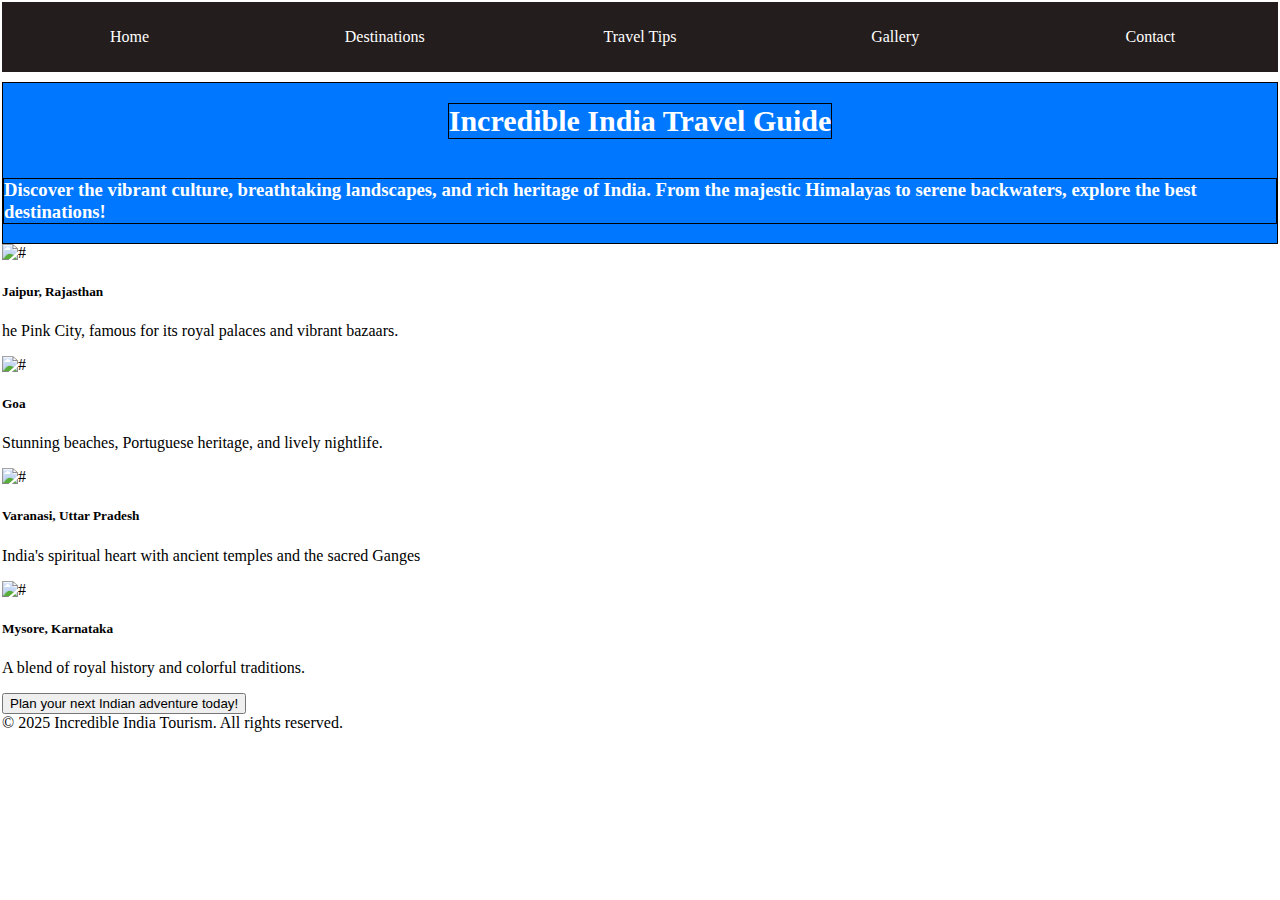
==== index.html @ 949019f3 "Add .html and .css file" ====
<!DOCTYPE html>
<html lang="en">
<head>
    <meta charset="UTF-8">
    <meta name="viewport" content="width=device-width, initial-scale=1.0">
    <title>Travel Guide</title>
    <link rel="stylesheet" href="style.css">
</head>
<body>
    
    <header>
     
            <div class="btn"><a href="#">Home</a></div>
            <div class="btn"><a href="#">Destinations</a></div>
            <div class="btn"><a href="#">Travel Tips</a></div>
            <div class="btn"><a href="#">Gallery</a></div>
            <div class="btn"><a href="#">Contact</a></div>
       
    </header>

    
    <section id="s1">
        <h1 id="heading">Incredible India Travel Guide</h1>
        <h3 id="welcome">Discover the vibrant culture, breathtaking landscapes, and rich heritage of India. From the majestic Himalayas to serene backwaters, explore the best destinations!</h3>
    </section>

    <section id="s2">
        <div class="s2-d1">
            <div class="img">
                <img src="#" alt="#">
                <h5 class="title">Jaipur, Rajasthan</h5>
            </div>
            <p class="para">he Pink City, famous for its royal palaces and vibrant bazaars.</p>
        </div>

        <div class="s2-d2">
            <div class="img">
                <img src="#" alt="#">
                <h5 class="title">Goa</h5>
            </div>
            <p class="para">Stunning beaches, Portuguese heritage, and lively nightlife.</p>
        </div>

        <div class="s2-d3">
            <div class="img">
                <img src="#" alt="#">
                <h5 class="title">Varanasi, Uttar Pradesh</h5>
            </div>
            <p class="para">India's spiritual heart with ancient temples and the sacred Ganges</p>
        </div>
        <div class="s2-d4">
            <div class="img">
                <img src="#" alt="#">
                <h5 class="title">Mysore, Karnataka</h5>
            </div>
            <p class="para">A blend of royal history and colorful traditions.</p>
        </div>

    </section>

    <div class="button"><button>Plan your next Indian adventure today!</button></div>
    
    <footer>
        &copy; 2025 Incredible India Tourism. All rights reserved.
      </footer>
</body>
</html>
---- style.css ----
body{
    margin: 2px;
}

header{
    background-color: rgb(36, 29, 29);
    height: 70px;
    display: flex;
    justify-content: space-around;
    align-items: center;

}

.btn{
    display: flex;
    justify-content: center;
    align-items: center;
    height: 35px;
    width: 90px;
    border-radius: 6px;
}

.btn a {
    text-decoration: none;
    color: white;
}

#s1{
    border: 1px solid black;
    display: flex;
    margin-top: 10px;
    flex-direction: column;
    justify-content: center;
    align-items: center;
    background-color: #0077ff;
}

#heading {
    color: white;
    font-size: 30px;
    border: 1px solid black;
}
#welcome { 
    color: white;
    border: 1px solid black;
}
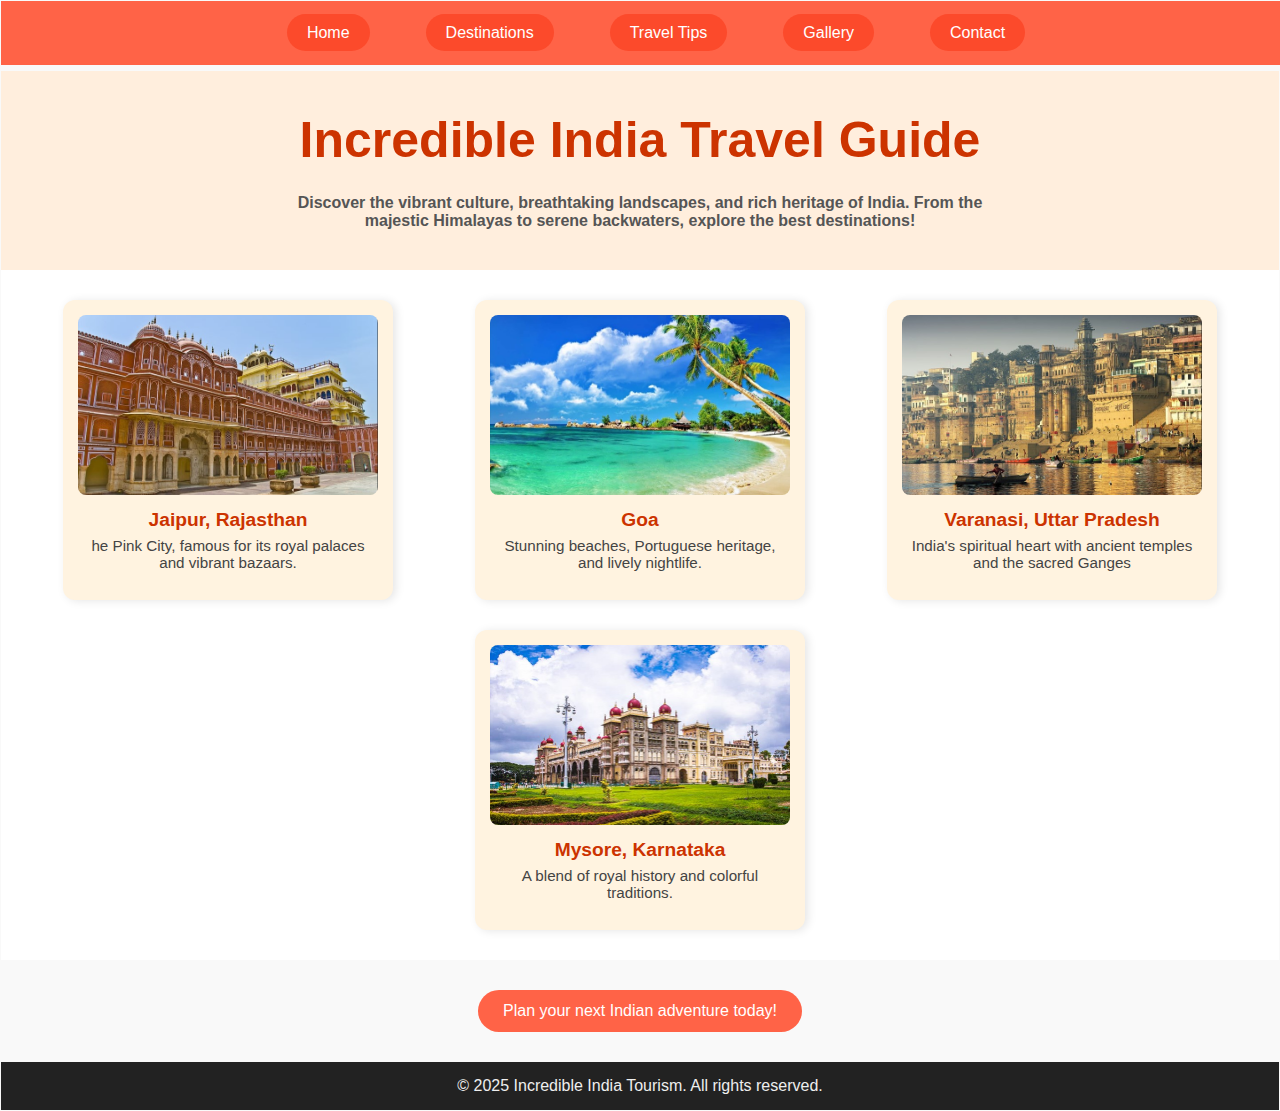
==== commit 3981050f: "Add new Folder and Update Files" ====
--- a/index.html
+++ b/index.html
@@ -9,13 +9,13 @@
 <body>
     
     <header>
-     
+        
             <div class="btn"><a href="#">Home</a></div>
             <div class="btn"><a href="#">Destinations</a></div>
             <div class="btn"><a href="#">Travel Tips</a></div>
             <div class="btn"><a href="#">Gallery</a></div>
             <div class="btn"><a href="#">Contact</a></div>
-       
+                   
     </header>
 
     
@@ -25,32 +25,32 @@
     </section>
 
     <section id="s2">
-        <div class="s2-d1">
+        <div class="place">
             <div class="img">
-                <img src="#" alt="#">
+                <img src="images/jaipur-e.jpg" alt="Jaipur, Rajasthan">
                 <h5 class="title">Jaipur, Rajasthan</h5>
             </div>
             <p class="para">he Pink City, famous for its royal palaces and vibrant bazaars.</p>
         </div>
 
-        <div class="s2-d2">
+        <div class="place">
             <div class="img">
-                <img src="#" alt="#">
+                <img src="images/goa-e.jpg" alt="Goa">
                 <h5 class="title">Goa</h5>
             </div>
             <p class="para">Stunning beaches, Portuguese heritage, and lively nightlife.</p>
         </div>
 
-        <div class="s2-d3">
+        <div class="place">
             <div class="img">
-                <img src="#" alt="#">
+                <img src="images/varanasi-e.jpg" alt="Varanasi">
                 <h5 class="title">Varanasi, Uttar Pradesh</h5>
             </div>
             <p class="para">India's spiritual heart with ancient temples and the sacred Ganges</p>
         </div>
-        <div class="s2-d4">
+        <div class="place">
             <div class="img">
-                <img src="#" alt="#">
+                <img src="images/mysore-e.jpg" alt="Mysore">
                 <h5 class="title">Mysore, Karnataka</h5>
             </div>
             <p class="para">A blend of royal history and colorful traditions.</p>
--- a/style.css
+++ b/style.css
@@ -1,46 +1,131 @@
-body{
-    margin: 2px;
+
+* {
+    margin: 0;
+    font-family: sans-serif;
 }
 
-header{
-    background-color: rgb(36, 29, 29);
-    height: 70px;
+body {
+    background-color: #f9f9f9;
+    color: #333;
+    padding: 1px;
+}
+
+/* Navbar */
+header {
+    width: 100%;
     display: flex;
-    justify-content: space-around;
-    align-items: center;
+    justify-content: center;
+    gap: 40px;
+    flex-wrap: wrap;
+    background-color: #ff6347;
+    padding: 15px;
+    position: fixed
 
 }
 
-.btn{
-    display: flex;
-    justify-content: center;
-    align-items: center;
-    height: 35px;
-    width: 90px;
-    border-radius: 6px;
+.btn {
+    margin: 8px;
 }
 
 .btn a {
     text-decoration: none;
     color: white;
+    background-color: #fc4a2b;
+    padding: 10px 20px;
+    border-radius: 20px;
 }
 
-#s1{
-    border: 1px solid black;
-    display: flex;
-    margin-top: 10px;
-    flex-direction: column;
-    justify-content: center;
-    align-items: center;
-    background-color: #0077ff;
+.btn a:hover{
+    background-color: #e03e2d;
+}
+
+/* Hero Section */
+#s1 {
+    margin-top: 70px;
+    text-align: center;
+    padding: 40px 20px;
+    background-color: #ffeedd;
 }
 
 #heading {
+    font-size: 50px;
+    margin-bottom: 25px;
+    color: #cc3300;
+
+}
+
+#welcome {
+    font-size: 1rem;
+    max-width: 700px;
+    margin: auto;
+    color: #555;
+}
+
+/* Destinations Section */
+#s2 {
+   
+    display: flex;
+    flex-wrap: wrap;
+    justify-content: space-evenly;
+    padding: 30px 10px;
+    gap: 30px;
+    background-color: #ffffff;
+}
+
+.place{
+    background-color: #fff3e0;
+    height: 270px;
+    width: 300px;
+    padding: 15px;
+    border-radius: 12px;
+    box-shadow: 3px 1px 10px rgba(0, 0, 0, 0.1);
+    text-align: center;
+    transition: transform 0.3s ease, box-shadow 0.3s ease;
+}
+
+.place:hover{
+    transform: scale(1.08);
+    box-shadow: 0 6px 16px rgba(0,0,0,0.2);
+}
+
+.img img {
+    width: 100%;
+    height: 180px;
+    object-fit: cover;
+    border-radius: 8px;
+    margin-bottom: 10px;
+}
+
+.title {
+    font-size: 1.2rem;
+    color: #cc3300;
+    margin-bottom: 6px;
+}
+
+.para {
+    font-size: 0.95rem;
+    color: #444;
+}
+
+/* Button Section */
+.button {
+    text-align: center;
+    margin: 30px 0;
+}
+
+.button button {
+    background-color: #ff6347;
     color: white;
-    font-size: 30px;
-    border: 1px solid black;
+    padding: 12px 25px;
+    border: none;
+    border-radius: 25px;
+    font-size: 1rem;
 }
-#welcome { 
-    color: white;
-    border: 1px solid black;
-}+
+/* Footer */
+footer {
+    background-color: #222;
+    color: #eee;
+    text-align: center;
+    padding: 15px;
+}
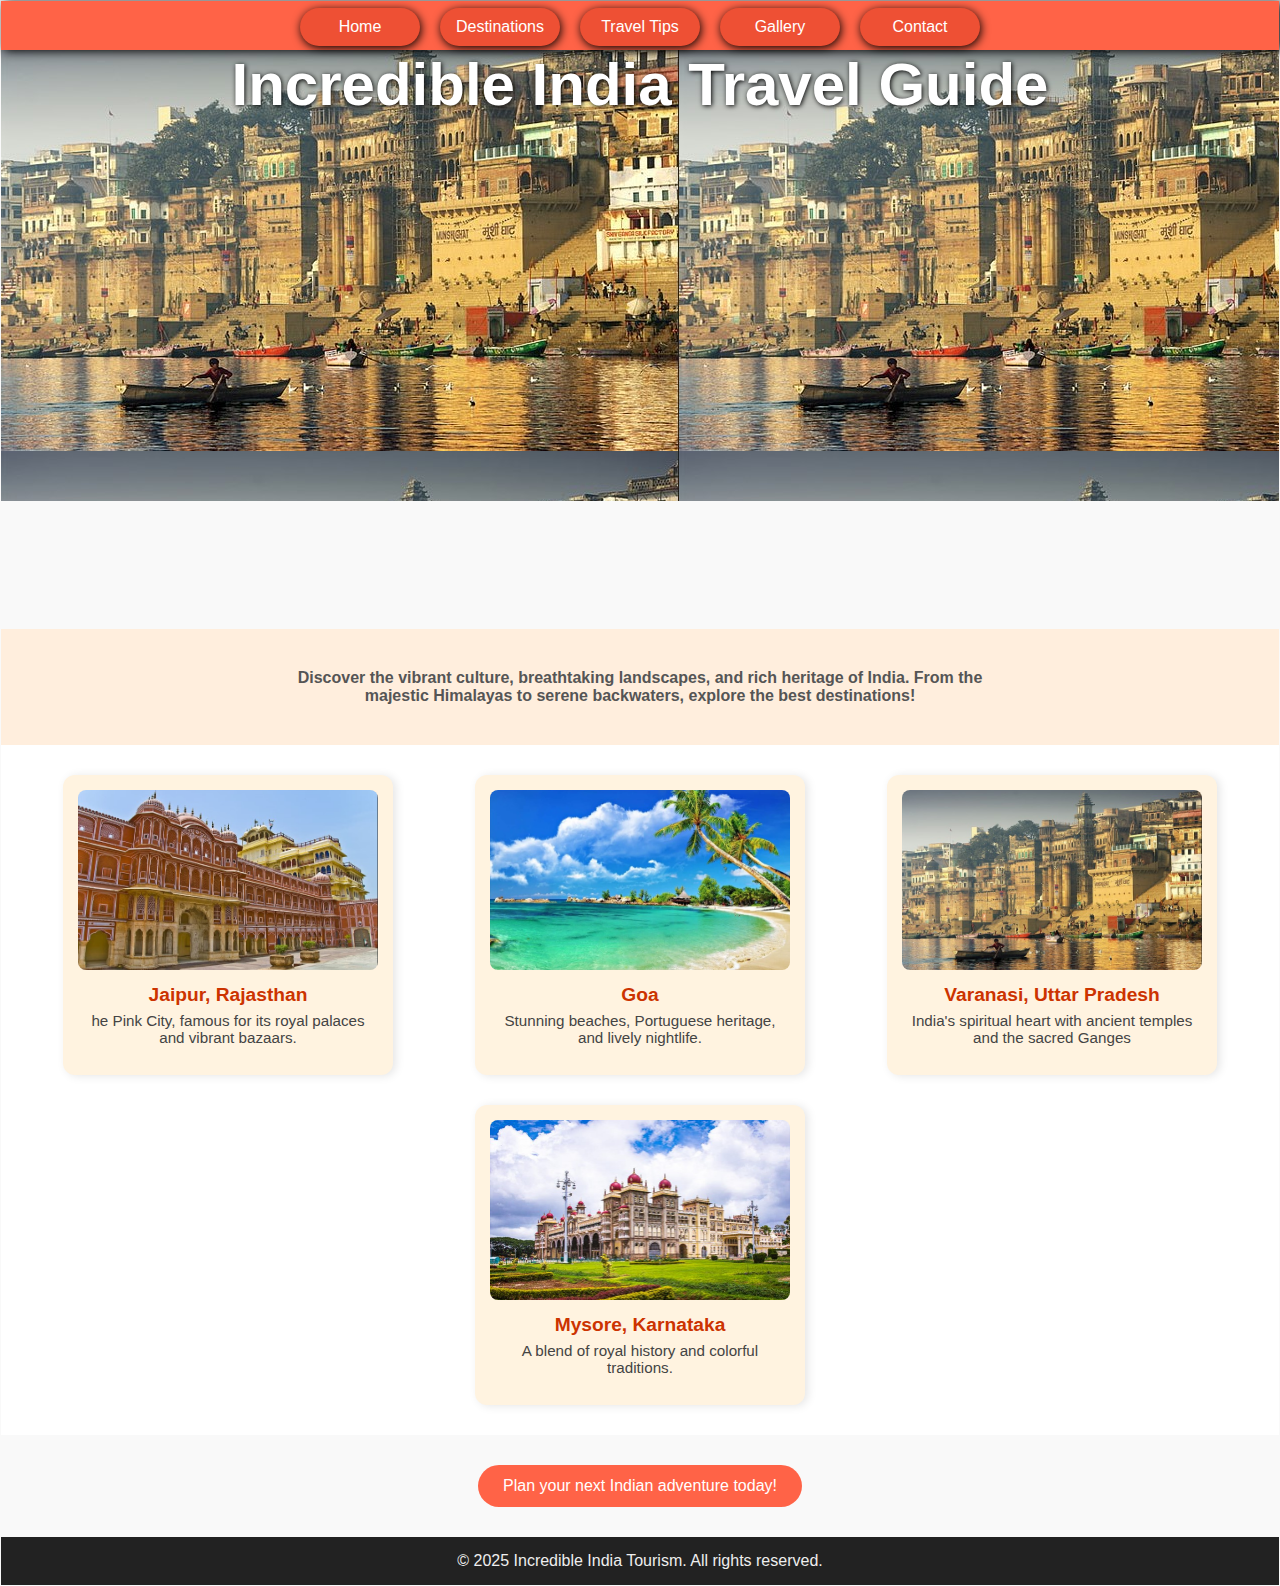
==== commit a6e6fd19: "Updated" ====
--- a/index.html
+++ b/index.html
@@ -10,17 +10,19 @@
     
     <header>
         
-            <div class="btn"><a href="#">Home</a></div>
-            <div class="btn"><a href="#">Destinations</a></div>
-            <div class="btn"><a href="#">Travel Tips</a></div>
-            <div class="btn"><a href="#">Gallery</a></div>
-            <div class="btn"><a href="#">Contact</a></div>
-                   
+        <nav>
+            <a href="#">Home</a>
+            <a href="#">Destinations</a>
+            <a href="#">Travel Tips</a>
+            <a href="#">Gallery</a>
+            <a href="#">Contact</a>
+        </nav>
+        <h1 id="heading">Incredible India Travel Guide</h1>
+        
     </header>
 
     
     <section id="s1">
-        <h1 id="heading">Incredible India Travel Guide</h1>
         <h3 id="welcome">Discover the vibrant culture, breathtaking landscapes, and rich heritage of India. From the majestic Himalayas to serene backwaters, explore the best destinations!</h3>
     </section>
 
--- a/style.css
+++ b/style.css
@@ -13,45 +13,53 @@
 /* Navbar */
 header {
     width: 100%;
+    height: 500px;
+    display: flex;
+    flex-direction: column;
+    align-items: center;
+    background-color: #ff6347;
+    background-image: url("images/varanasi-e.jpg") ;
+}
+
+nav{
+    /* border: 1px solid black; */
+    background-color: #ff6347;
+    width: 100%;
+    height: 40px;
     display: flex;
     justify-content: center;
-    gap: 40px;
-    flex-wrap: wrap;
-    background-color: #ff6347;
-    padding: 15px;
-    position: fixed
+    align-items: center;
+    margin: 0px 0px 0px 0px;
+    gap: 20px;
+    padding: 6px 0px 3px 0px;
+    box-shadow: 3px 1px 10px black;
 
 }
 
-.btn {
-    margin: 8px;
+nav a {
+    text-align: center;
+    padding: 10px;
+    /* border: 1px solid black; */
+    border-radius: 50px;
+    width: 100px;
+    text-decoration: none;
+    color: white;
+    background-color: #ee5034;
+    box-shadow: 1px 2px 10px black;
 }
 
-.btn a {
-    text-decoration: none;
+#heading {
     color: white;
-    background-color: #fc4a2b;
-    padding: 10px 20px;
-    border-radius: 20px;
-}
-
-.btn a:hover{
-    background-color: #e03e2d;
+    font-size: 60px;
+    text-shadow: 1px 1px 5px black;
 }
 
 /* Hero Section */
 #s1 {
-    margin-top: 70px;
+    margin-top: 128px;
     text-align: center;
     padding: 40px 20px;
     background-color: #ffeedd;
-}
-
-#heading {
-    font-size: 50px;
-    margin-bottom: 25px;
-    color: #cc3300;
-
 }
 
 #welcome {
@@ -80,12 +88,11 @@
     border-radius: 12px;
     box-shadow: 3px 1px 10px rgba(0, 0, 0, 0.1);
     text-align: center;
-    transition: transform 0.3s ease, box-shadow 0.3s ease;
+    transition: transform 0.3s;
 }
 
 .place:hover{
-    transform: scale(1.08);
-    box-shadow: 0 6px 16px rgba(0,0,0,0.2);
+    transform:translateY(-1.4);
 }
 
 .img img {
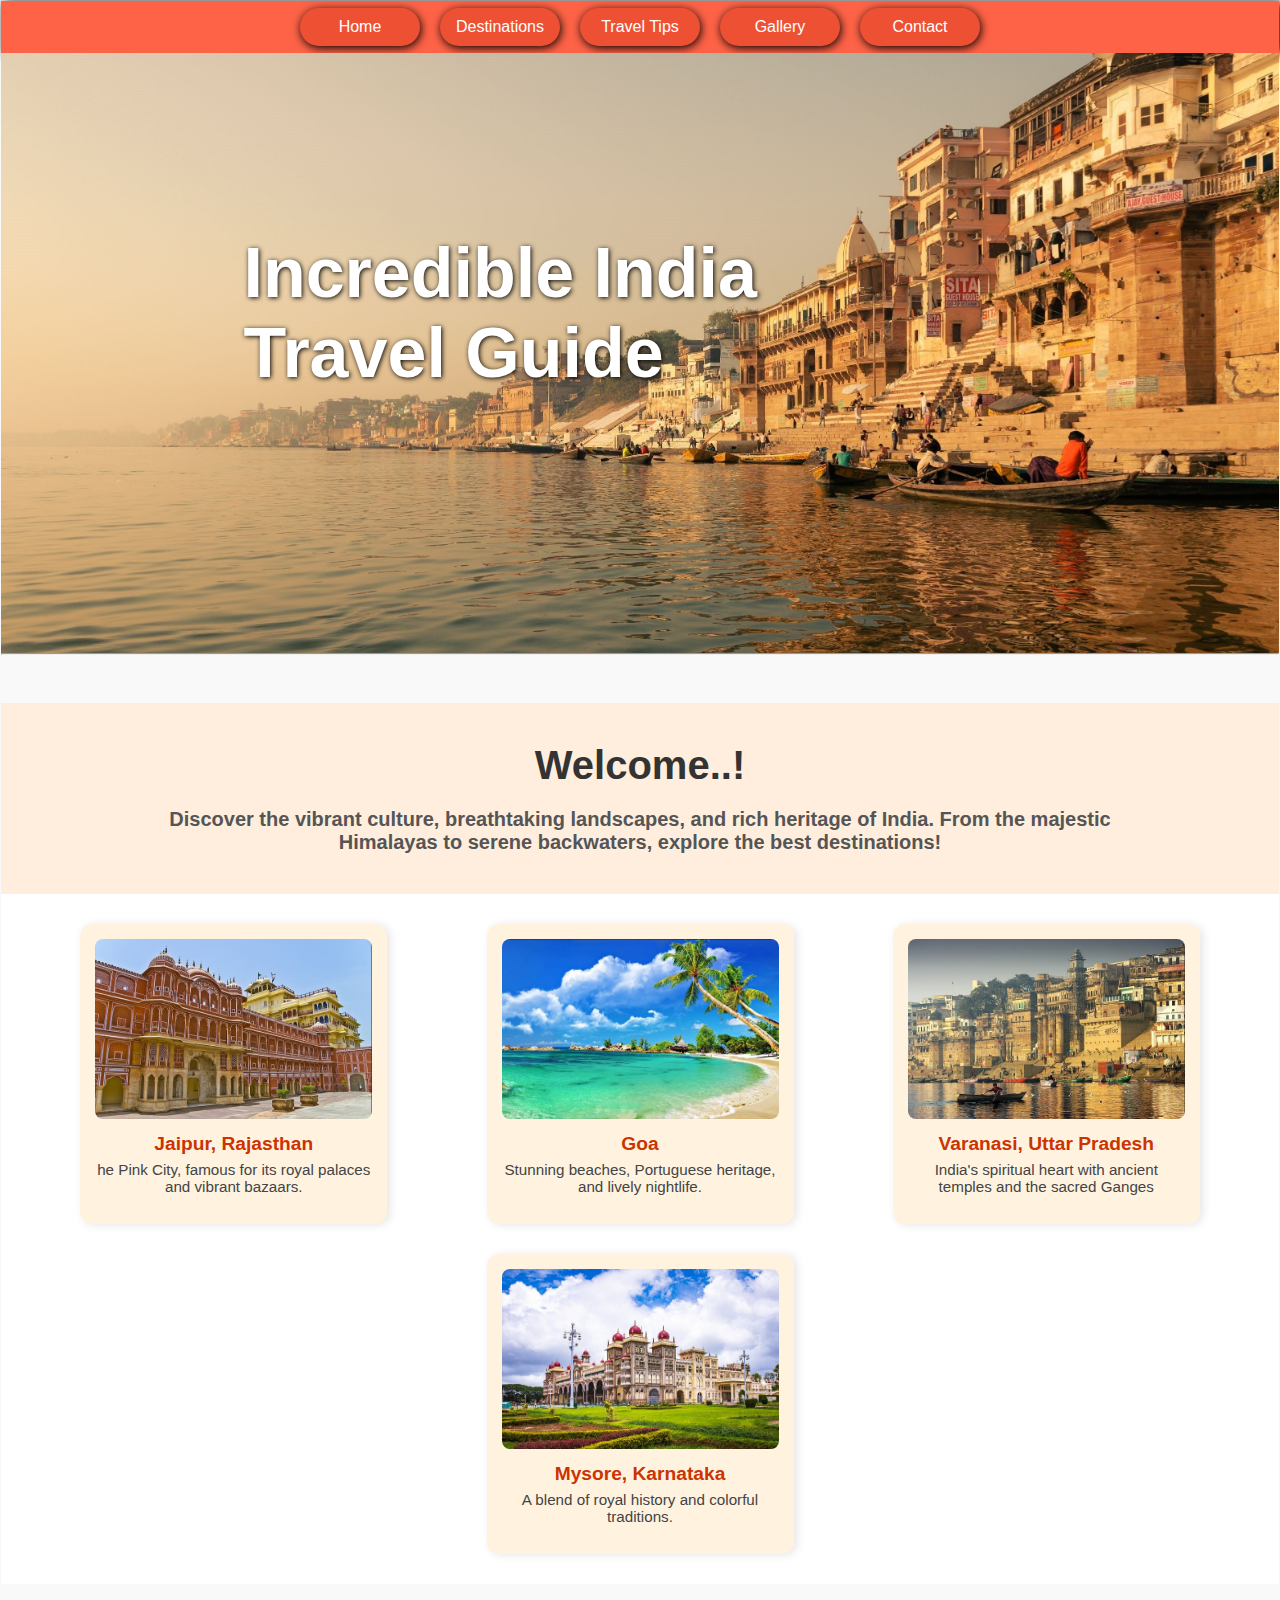
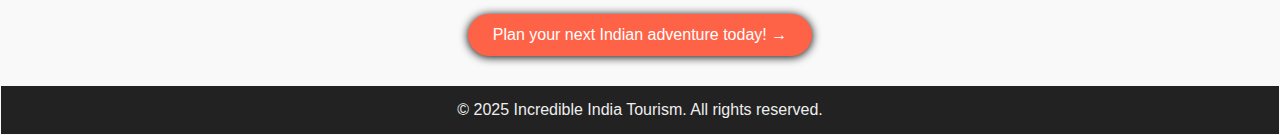
==== commit 36f2180c: "Theme Updated" ====
--- a/index.html
+++ b/index.html
@@ -17,12 +17,19 @@
             <a href="#">Gallery</a>
             <a href="#">Contact</a>
         </nav>
-        <h1 id="heading">Incredible India Travel Guide</h1>
+        <div class="heading-div">
+           <img src="images/ganga-image.jpg">
+           <h1 id="heading">Incredible India <br> Travel Guide</h1>
+        </div>
         
     </header>
+    
+    <div id="space">
+        <hr>
+    </div>
 
-    
     <section id="s1">
+        <h1>Welcome..!</h1>
         <h3 id="welcome">Discover the vibrant culture, breathtaking landscapes, and rich heritage of India. From the majestic Himalayas to serene backwaters, explore the best destinations!</h3>
     </section>
 
@@ -60,7 +67,7 @@
 
     </section>
 
-    <div class="button"><button>Plan your next Indian adventure today!</button></div>
+    <div class="button"><button>Plan your next Indian adventure today! → </button></div>
     
     <footer>
         &copy; 2025 Incredible India Tourism. All rights reserved.
--- a/style.css
+++ b/style.css
@@ -1,10 +1,12 @@
 
 * {
+
     margin: 0;
     font-family: sans-serif;
 }
 
 body {
+    
     background-color: #f9f9f9;
     color: #333;
     padding: 1px;
@@ -12,13 +14,12 @@
 
 /* Navbar */
 header {
+    
     width: 100%;
-    height: 500px;
     display: flex;
     flex-direction: column;
     align-items: center;
     background-color: #ff6347;
-    background-image: url("images/varanasi-e.jpg") ;
 }
 
 nav{
@@ -31,9 +32,8 @@
     align-items: center;
     margin: 0px 0px 0px 0px;
     gap: 20px;
-    padding: 6px 0px 3px 0px;
+    padding: 6px 0px 6px 0px;
     box-shadow: 3px 1px 10px black;
-
 }
 
 nav a {
@@ -48,30 +48,68 @@
     box-shadow: 1px 2px 10px black;
 }
 
+nav a:hover{
+    background-color: #c72b0f;
+}
+
+.heading-div {
+   position: relative;
+   display: inline-block;
+    width: 100%;
+    height: 600px;
+}
+
+.heading-div img{
+    height: 100%;
+    width: 100%;
+    object-fit: cover;
+    
+}
+
+
 #heading {
+    position: absolute;
     color: white;
-    font-size: 60px;
+    font-size: 70px;
+    top: 30%; 
+    left: 25%;
     text-shadow: 1px 1px 5px black;
+    transform: translate(-15%,0%);
 }
+
+
 
 /* Hero Section */
 #s1 {
-    margin-top: 128px;
+    
+    display: flex;
+    flex-direction: column;
+    gap: 20px;
+    margin-top: 10px;
     text-align: center;
     padding: 40px 20px;
     background-color: #ffeedd;
 }
 
+#s1 h1 {
+    font-size: 40px;
+}
+
+#space{
+    height: 40px;
+    width: 100%;
+}
+
 #welcome {
-    font-size: 1rem;
-    max-width: 700px;
+    font-size: 20px;
+    max-width: 80%;
     margin: auto;
     color: #555;
 }
 
 /* Destinations Section */
 #s2 {
-   
+    
     display: flex;
     flex-wrap: wrap;
     justify-content: space-evenly;
@@ -83,7 +121,7 @@
 .place{
     background-color: #fff3e0;
     height: 270px;
-    width: 300px;
+    width: 277px;
     padding: 15px;
     border-radius: 12px;
     box-shadow: 3px 1px 10px rgba(0, 0, 0, 0.1);
@@ -92,8 +130,10 @@
 }
 
 .place:hover{
-    transform:translateY(-1.4);
+    box-shadow: 3px 1px 10px black;
+    transform: translateY(-10px);
 }
+
 
 .img img {
     width: 100%;
@@ -127,10 +167,18 @@
     border: none;
     border-radius: 25px;
     font-size: 1rem;
+    box-shadow: 0px 1px 10px black;
 }
+
+button:hover{
+    box-shadow: 1px 2px 10px black;
+    background-color: #c72b0f;
+}
+
 
 /* Footer */
 footer {
+    
     background-color: #222;
     color: #eee;
     text-align: center;
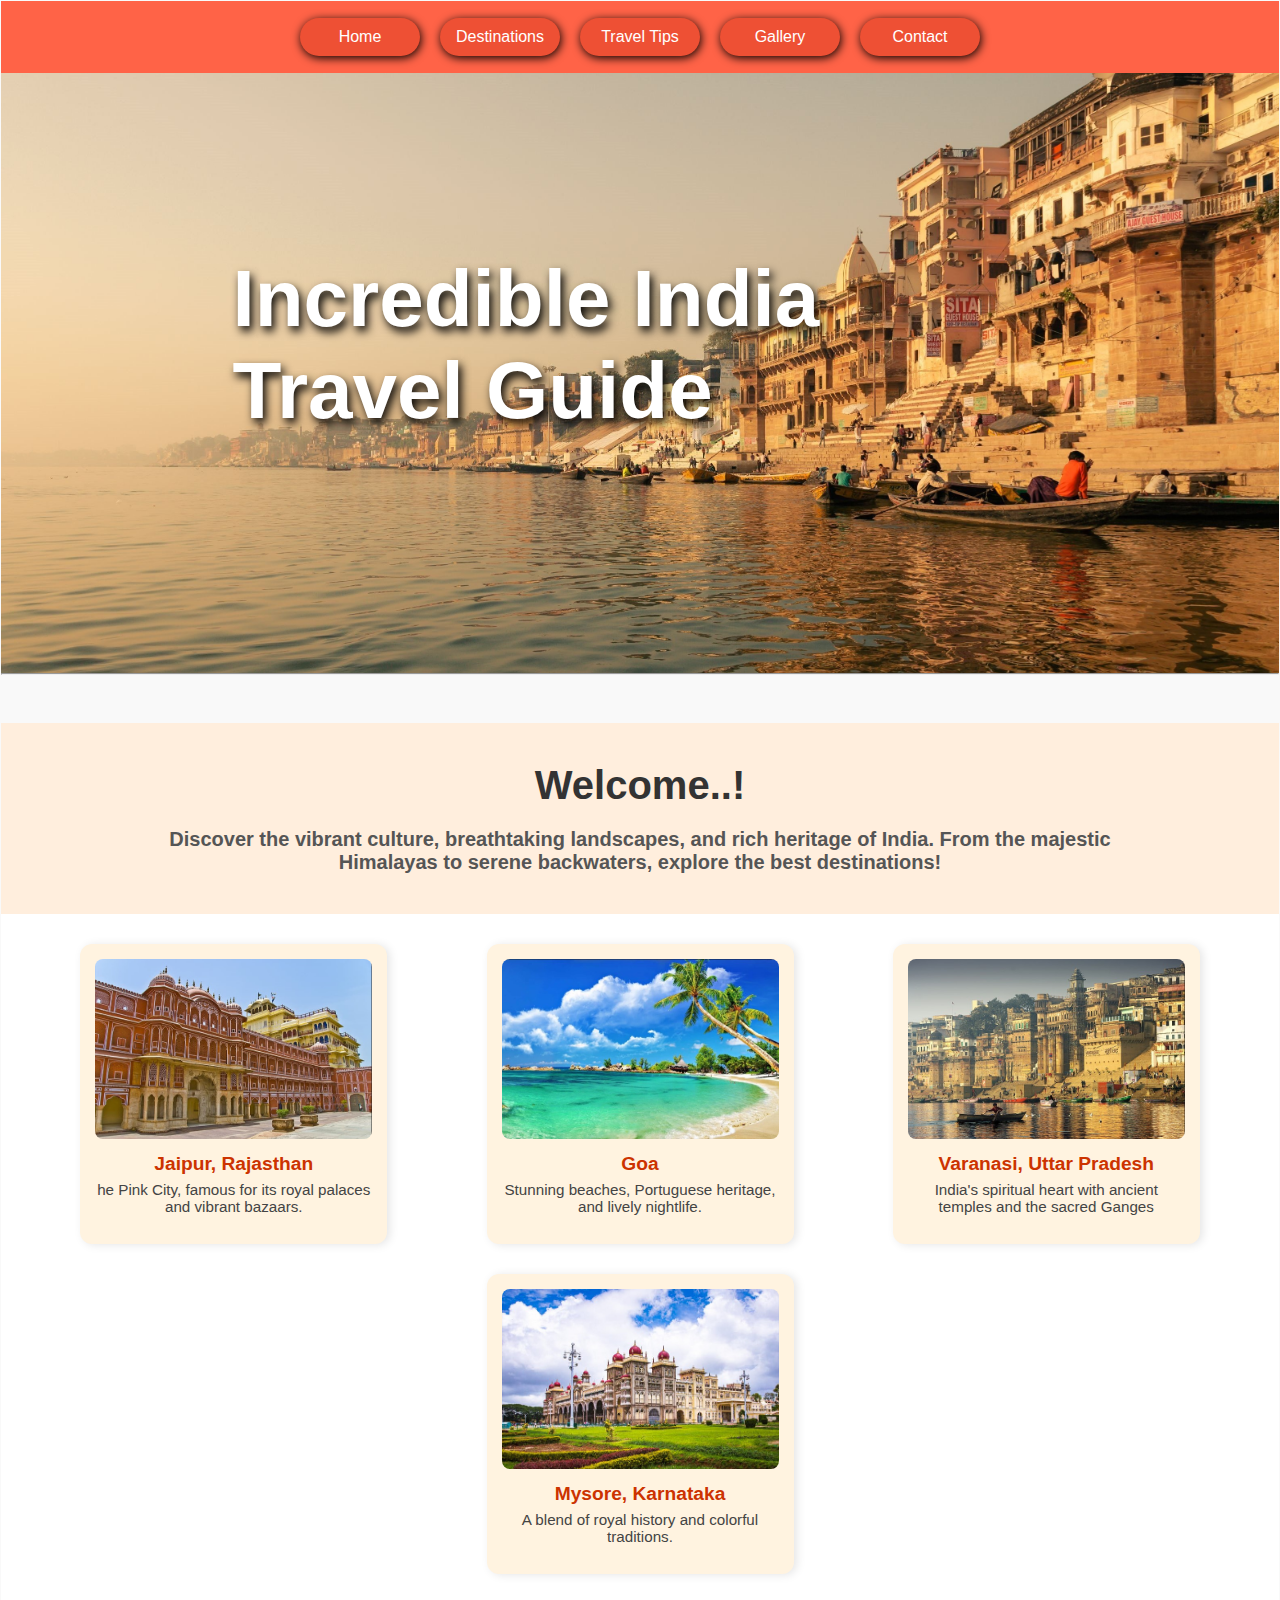
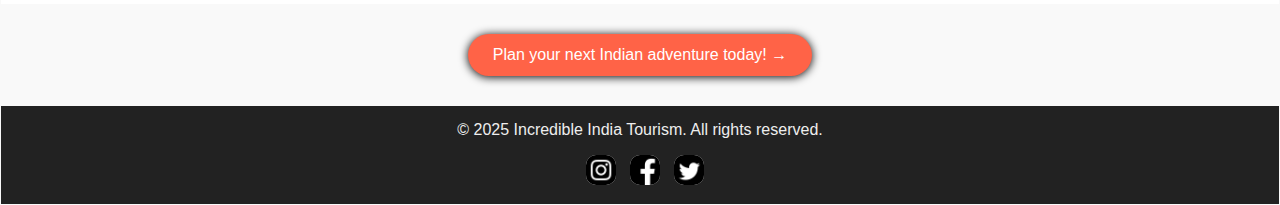
==== commit 2cc86c6d: "Updated" ====
--- a/index.html
+++ b/index.html
@@ -4,18 +4,17 @@
     <meta charset="UTF-8">
     <meta name="viewport" content="width=device-width, initial-scale=1.0">
     <title>Travel Guide</title>
-    <link rel="stylesheet" href="style.css">
+    <link rel="stylesheet" href="index.css">
 </head>
 <body>
-    
     <header>
         
         <nav>
-            <a href="#">Home</a>
-            <a href="#">Destinations</a>
-            <a href="#">Travel Tips</a>
+            <a href="index.html">Home</a>
+            <a href="destinations.html">Destinations</a>
+            <a href="travel-tips.html">Travel Tips</a>
             <a href="#">Gallery</a>
-            <a href="#">Contact</a>
+            <a href="contact.html">Contact</a>
         </nav>
         <div class="heading-div">
            <img src="images/ganga-image.jpg">
@@ -71,6 +70,11 @@
     
     <footer>
         &copy; 2025 Incredible India Tourism. All rights reserved.
+        <div class="social-links">
+            <a href="#" class="social-icon"><img src="images/instagram.png" alt="Inatagram"></a>
+            <a href="#" class="social-icon"><img src="images/facebook.png" alt="Facebook"></a>
+            <a href="#" class="social-icon"><img src="images/twitter.png" alt="Twitter"></a>
+        </div>
       </footer>
 </body>
 </html>--- a/index.css
+++ b/index.css
@@ -0,0 +1,197 @@
+
+* {
+
+    margin: 0;
+    font-family: sans-serif;
+}
+
+body {
+    
+    background-color: #f9f9f9;
+    color: #333;
+    padding: 1px;
+}
+
+/* Navbar */
+header { 
+    width: 100%;
+    display: flex;
+    flex-direction: column;
+    align-items: center;
+    /* background-color: #ff6347; */
+}
+
+nav{
+    background-color: #ff6347;
+    width: 100%;
+    height: 60px;
+    display: flex;
+    justify-content: center;
+    align-items: center;
+    margin: 0px 0px 0px 0px;
+    gap: 20px;
+    padding: 6px 0px 6px 0px;
+}
+
+nav a {
+    text-align: center;
+    padding: 10px;
+    /* border: 1px solid black; */
+    border-radius: 50px;
+    width: 100px;
+    text-decoration: none;
+    color: white;
+    background-color: #ee5034;
+    box-shadow: 1px 2px 10px black;
+}
+
+nav a:hover{
+    background-color: #c72b0f;
+}
+
+.heading-div {
+   position: relative;
+   display: inline-block;
+    width: 100%;
+    height: 600px;
+
+}
+
+.heading-div img{
+    height: 100%;
+    width: 100%;
+    object-fit: cover;
+    
+}
+
+
+#heading {
+    position: absolute;
+    color: white;
+    font-size: 80px;
+    top: 30%; 
+    left: 25%;
+    text-shadow: 3px 5px 10px black;
+    transform: translate(-15%,0%);
+}
+
+
+
+/* Hero Section */
+#s1 {
+    
+    display: flex;
+    flex-direction: column;
+    gap: 20px;
+    margin-top: 10px;
+    text-align: center;
+    padding: 40px 20px;
+    background-color: #ffeedd;
+}
+
+#s1 h1 {
+    font-size: 40px;
+}
+
+#space{
+    height: 40px;
+    width: 100%;
+}
+
+#welcome {
+    font-size: 20px;
+    max-width: 80%;
+    margin: auto;
+    color: #555;
+}
+
+/* Destinations Section */
+#s2 {
+    
+    display: flex;
+    flex-wrap: wrap;
+    justify-content: space-evenly;
+    padding: 30px 10px;
+    gap: 30px;
+    background-color: #ffffff;
+}
+
+.place{
+    background-color: #fff3e0;
+    height: 270px;
+    width: 277px;
+    padding: 15px;
+    border-radius: 12px;
+    box-shadow: 3px 1px 10px rgba(0, 0, 0, 0.1);
+    text-align: center;
+    transition: transform 0.3s;
+}
+
+.place:hover{
+    box-shadow: 3px 1px 10px black;
+    transform: translateY(-10px);
+}
+
+
+.img img {
+    width: 100%;
+    height: 180px;
+    object-fit: cover;
+    border-radius: 8px;
+    margin-bottom: 10px;
+}
+
+.title {
+    font-size: 1.2rem;
+    color: #cc3300;
+    margin-bottom: 6px;
+}
+
+.para {
+    font-size: 0.95rem;
+    color: #444;
+}
+
+/* Button Section */
+.button {
+    text-align: center;
+    margin: 30px 0;
+}
+
+.button button {
+    background-color: #ff6347;
+    color: white;
+    padding: 12px 25px;
+    border: none;
+    border-radius: 25px;
+    font-size: 1rem;
+    box-shadow: 0px 1px 10px black;
+}
+
+button:hover{
+    box-shadow: 1px 2px 10px black;
+    background-color: #c72b0f;
+}
+
+
+/* Footer */
+footer {
+    
+    background-color: #222;
+    color: #eee;
+    text-align: center;
+    padding: 15px;
+}
+
+.social-links{
+    margin-top: 16px;
+    
+}
+
+.social-links a img{
+    height: 30px;
+    width: 30px;
+    margin-left: 10px;
+    border-radius: 10px;
+    background-color: white;
+}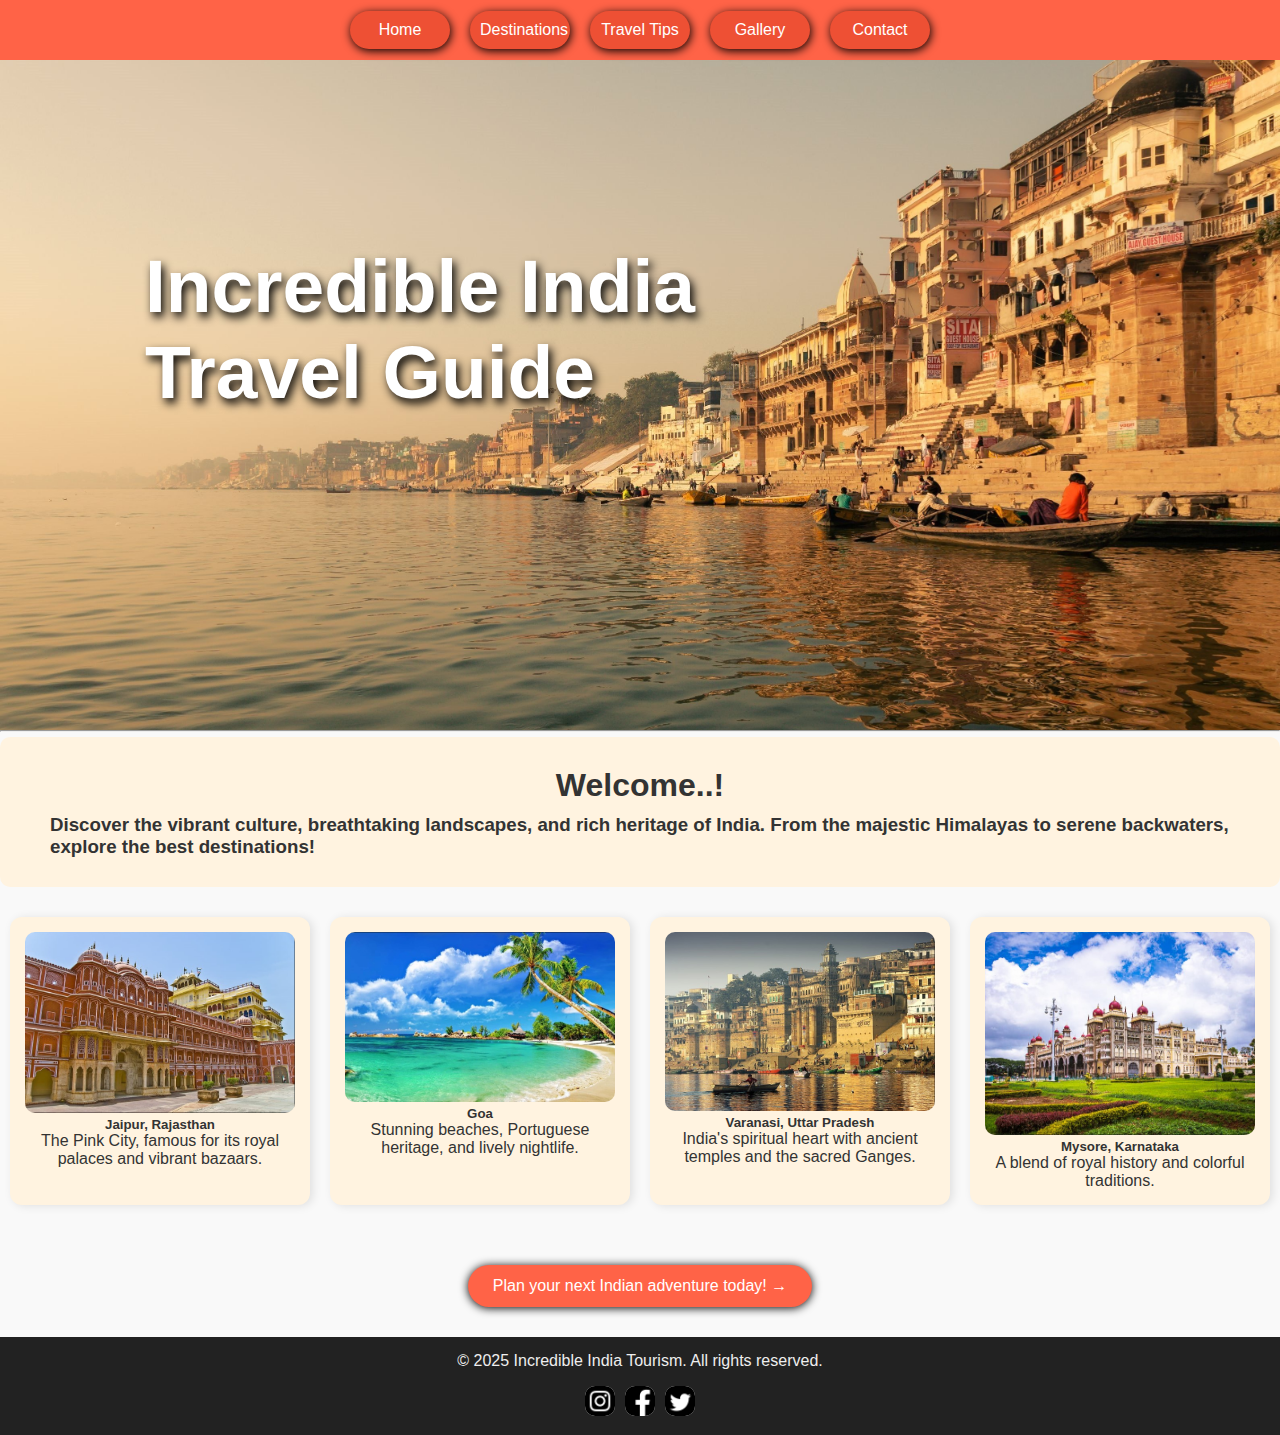
==== commit faac1d30: "Updated index files" ====
--- a/index.html
+++ b/index.html
@@ -8,19 +8,17 @@
 </head>
 <body>
     <header>
-        
         <nav>
             <a href="index.html">Home</a>
-            <a href="destinations.html">Destinations</a>
-            <a href="travel-tips.html">Travel Tips</a>
+            <a href="destination.html">Destinations</a>
+            <a href="travel-tip.html">Travel Tips</a>
             <a href="#">Gallery</a>
             <a href="contact.html">Contact</a>
         </nav>
         <div class="heading-div">
-           <img src="images/ganga-image.jpg">
+           <img src="images/ganga-image.jpg" alt="Ganga River">
            <h1 id="heading">Incredible India <br> Travel Guide</h1>
         </div>
-        
     </header>
     
     <div id="space">
@@ -38,7 +36,7 @@
                 <img src="images/jaipur-e.jpg" alt="Jaipur, Rajasthan">
                 <h5 class="title">Jaipur, Rajasthan</h5>
             </div>
-            <p class="para">he Pink City, famous for its royal palaces and vibrant bazaars.</p>
+            <p class="para">The Pink City, famous for its royal palaces and vibrant bazaars.</p>
         </div>
 
         <div class="place">
@@ -54,8 +52,9 @@
                 <img src="images/varanasi-e.jpg" alt="Varanasi">
                 <h5 class="title">Varanasi, Uttar Pradesh</h5>
             </div>
-            <p class="para">India's spiritual heart with ancient temples and the sacred Ganges</p>
+            <p class="para">India's spiritual heart with ancient temples and the sacred Ganges.</p>
         </div>
+
         <div class="place">
             <div class="img">
                 <img src="images/mysore-e.jpg" alt="Mysore">
@@ -63,18 +62,17 @@
             </div>
             <p class="para">A blend of royal history and colorful traditions.</p>
         </div>
-
     </section>
 
-    <div class="button"><button>Plan your next Indian adventure today! → </button></div>
+    <div class="button"><button>Plan your next Indian adventure today! →</button></div>
     
     <footer>
         &copy; 2025 Incredible India Tourism. All rights reserved.
         <div class="social-links">
-            <a href="#" class="social-icon"><img src="images/instagram.png" alt="Inatagram"></a>
+            <a href="#" class="social-icon"><img src="images/instagram.png" alt="Instagram"></a>
             <a href="#" class="social-icon"><img src="images/facebook.png" alt="Facebook"></a>
             <a href="#" class="social-icon"><img src="images/twitter.png" alt="Twitter"></a>
         </div>
-      </footer>
+    </footer>
 </body>
-</html>+</html>
--- a/index.css
+++ b/index.css
@@ -1,42 +1,39 @@
-
 * {
-
     margin: 0;
+    padding: 0;
     font-family: sans-serif;
+    box-sizing: border-box;
 }
 
 body {
-    
     background-color: #f9f9f9;
     color: #333;
-    padding: 1px;
 }
 
 /* Navbar */
-header { 
+header {
     width: 100%;
     display: flex;
     flex-direction: column;
     align-items: center;
-    /* background-color: #ff6347; */
 }
 
-nav{
+nav {
     background-color: #ff6347;
     width: 100%;
     height: 60px;
+    position: sticky;
     display: flex;
     justify-content: center;
     align-items: center;
-    margin: 0px 0px 0px 0px;
     gap: 20px;
-    padding: 6px 0px 6px 0px;
+    z-index: 1000;
+    top: 0;
 }
 
 nav a {
     text-align: center;
     padding: 10px;
-    /* border: 1px solid black; */
     border-radius: 50px;
     width: 100px;
     text-decoration: none;
@@ -45,81 +42,60 @@
     box-shadow: 1px 2px 10px black;
 }
 
-nav a:hover{
+nav a:hover {
     background-color: #c72b0f;
 }
 
+/* Hero Section */
 .heading-div {
-   position: relative;
-   display: inline-block;
+    position: relative;
     width: 100%;
-    height: 600px;
+    height: 670px;
 
 }
 
-.heading-div img{
+.heading-div img {
     height: 100%;
     width: 100%;
     object-fit: cover;
-    
 }
-
 
 #heading {
     position: absolute;
     color: white;
-    font-size: 80px;
-    top: 30%; 
-    left: 25%;
+    font-size: 75px;
+    top: 35%;
+    left: 50%;
+    transform: translate(-90%, -30%);
     text-shadow: 3px 5px 10px black;
-    transform: translate(-15%,0%);
 }
 
-
-
-/* Hero Section */
-#s1 {
-    
+#s1{
+    margin-top: 5px;
     display: flex;
     flex-direction: column;
-    gap: 20px;
-    margin-top: 10px;
-    text-align: center;
-    padding: 40px 20px;
-    background-color: #ffeedd;
-}
-
-#s1 h1 {
-    font-size: 40px;
-}
-
-#space{
-    height: 40px;
-    width: 100%;
-}
-
-#welcome {
-    font-size: 20px;
-    max-width: 80%;
-    margin: auto;
-    color: #555;
+    align-items: center;
+    justify-content: center;
+    height: 150px;
+    background-color: #fff3e0;
+    border-radius: 10px;
+    padding-left: 50px;
+    padding-right: 50px;
+    gap: 10px;
 }
 
 /* Destinations Section */
 #s2 {
-    
     display: flex;
+    justify-content: center;
+    padding: 30px 10px;
+    gap: 20px;
     flex-wrap: wrap;
-    justify-content: space-evenly;
-    padding: 30px 10px;
-    gap: 30px;
-    background-color: #ffffff;
 }
 
-.place{
+.place {
     background-color: #fff3e0;
-    height: 270px;
-    width: 277px;
+    width: 300px;
     padding: 15px;
     border-radius: 12px;
     box-shadow: 3px 1px 10px rgba(0, 0, 0, 0.1);
@@ -127,32 +103,18 @@
     transition: transform 0.3s;
 }
 
-.place:hover{
+.place:hover {
     box-shadow: 3px 1px 10px black;
-    transform: translateY(-10px);
+    transform: translateY(-5px);
 }
-
 
 .img img {
     width: 100%;
-    height: 180px;
-    object-fit: cover;
-    border-radius: 8px;
-    margin-bottom: 10px;
+    height: auto;
+    border-radius: 10px;
 }
 
-.title {
-    font-size: 1.2rem;
-    color: #cc3300;
-    margin-bottom: 6px;
-}
-
-.para {
-    font-size: 0.95rem;
-    color: #444;
-}
-
-/* Button Section */
+/* Button */
 .button {
     text-align: center;
     margin: 30px 0;
@@ -166,32 +128,39 @@
     border-radius: 25px;
     font-size: 1rem;
     box-shadow: 0px 1px 10px black;
+    cursor: pointer;
+    transition: 0.3s;
 }
 
-button:hover{
+.button button:hover {
     box-shadow: 1px 2px 10px black;
     background-color: #c72b0f;
 }
 
-
 /* Footer */
 footer {
-    
     background-color: #222;
     color: #eee;
     text-align: center;
     padding: 15px;
 }
 
-.social-links{
+.social-links {
     margin-top: 16px;
-    
+    display: flex;
+    justify-content: center;
+    gap: 10px;
 }
 
-.social-links a img{
+.social-links a img {
     height: 30px;
     width: 30px;
-    margin-left: 10px;
     border-radius: 10px;
     background-color: white;
-}+    cursor: pointer;
+    transition: 0.3s;
+}
+
+.social-links a img:hover {
+    transform: scale(1.1);
+}
